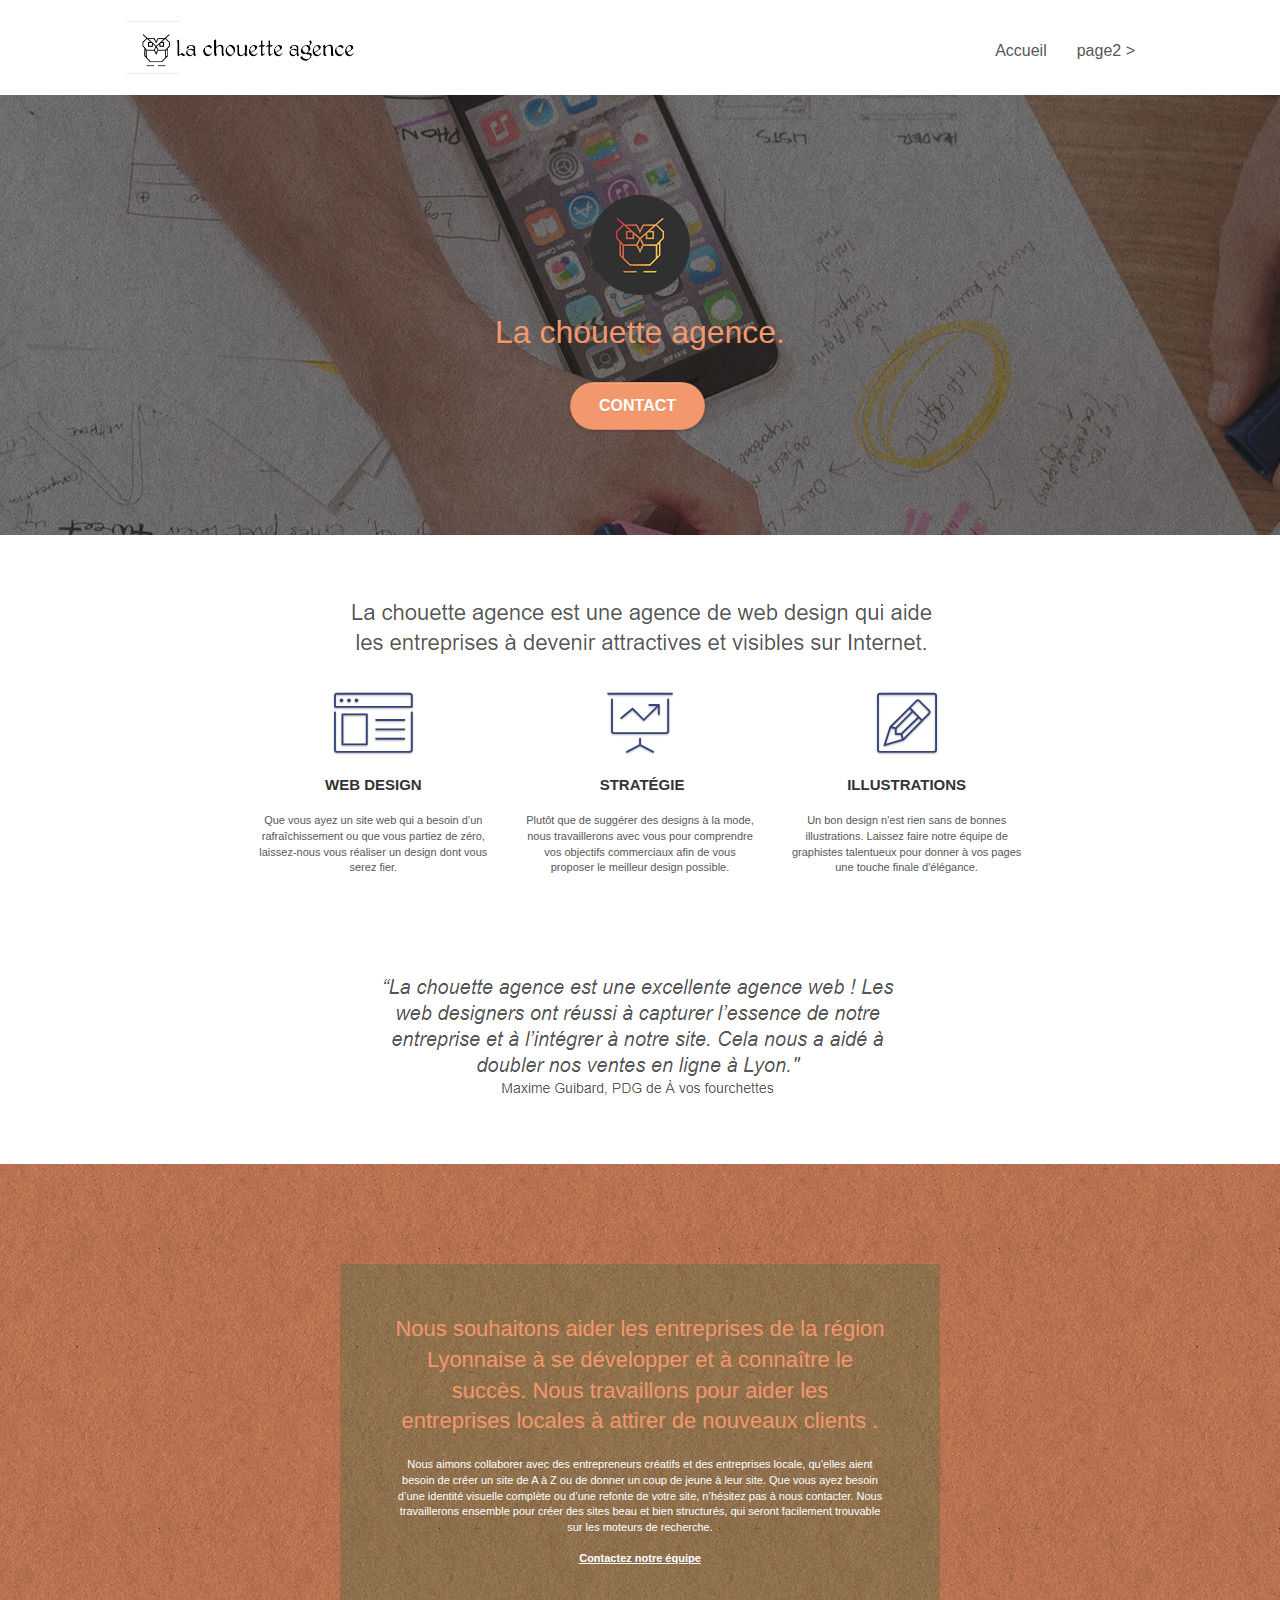
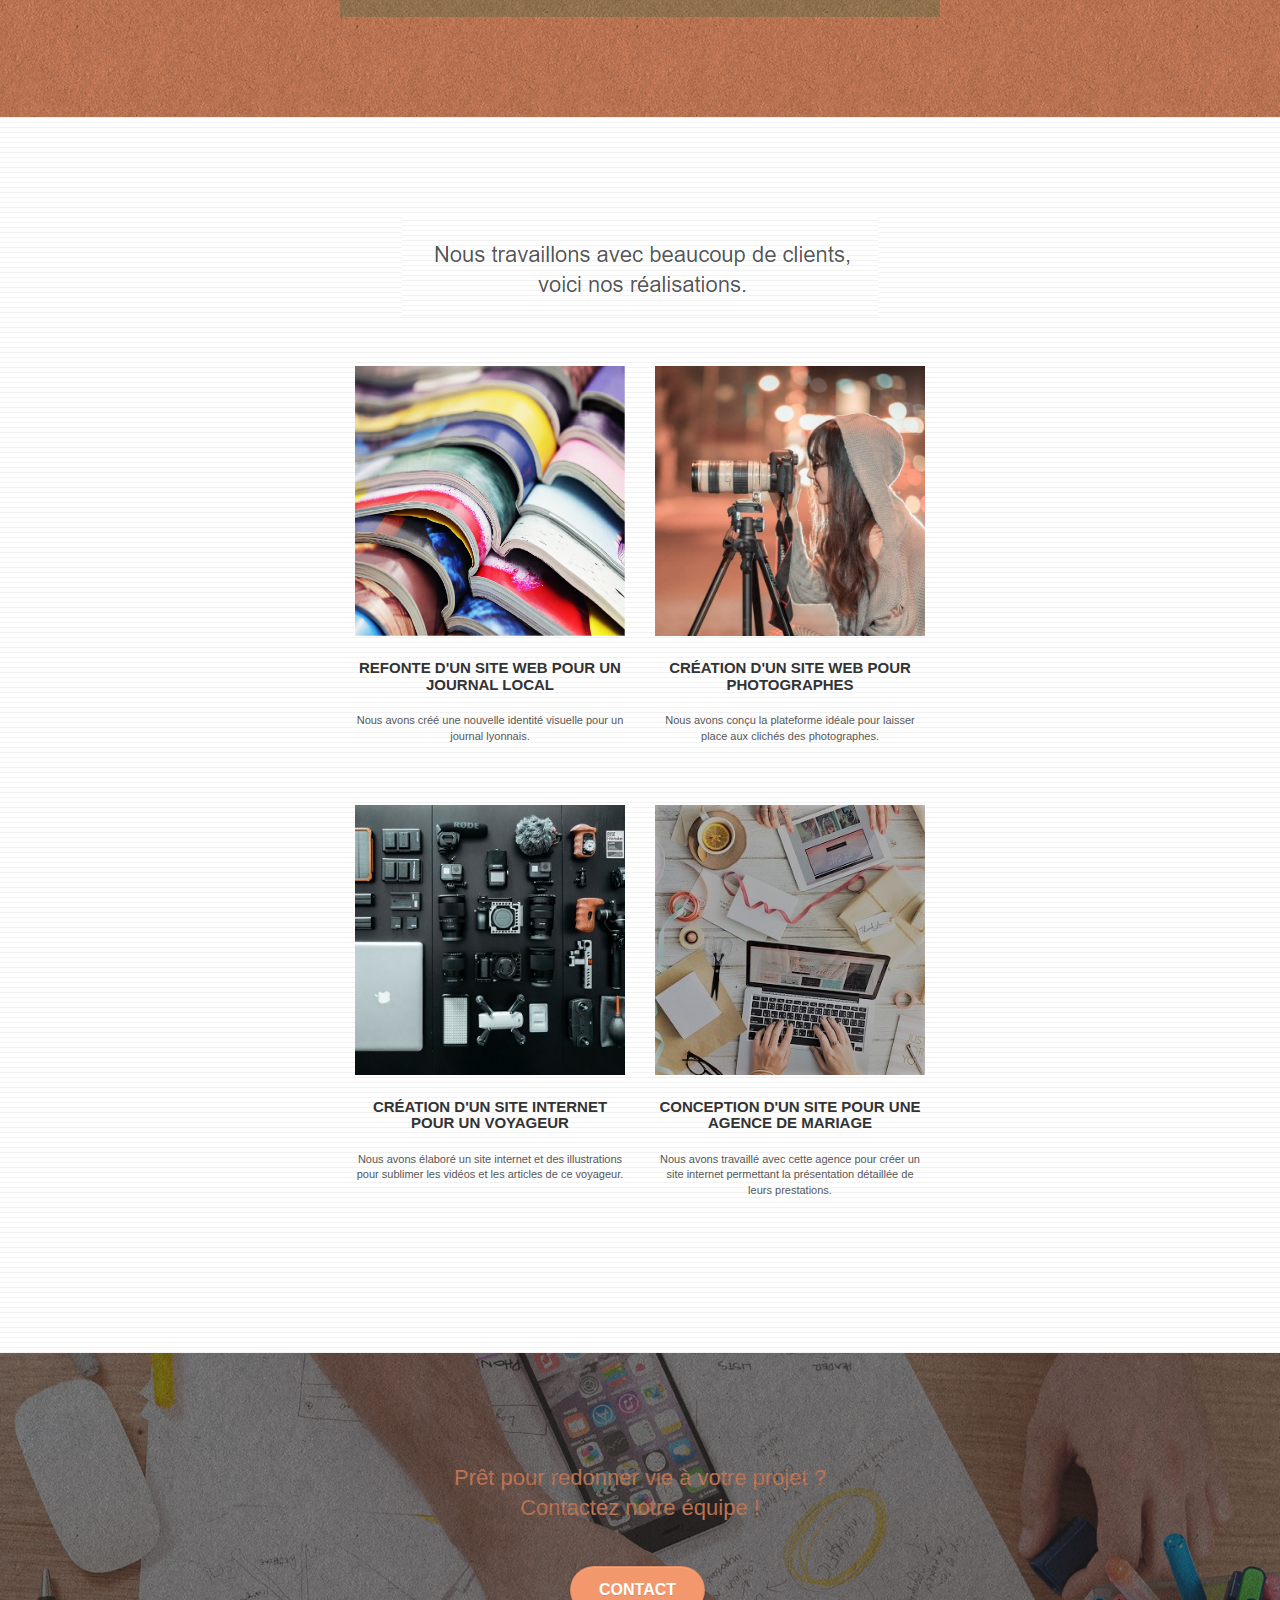
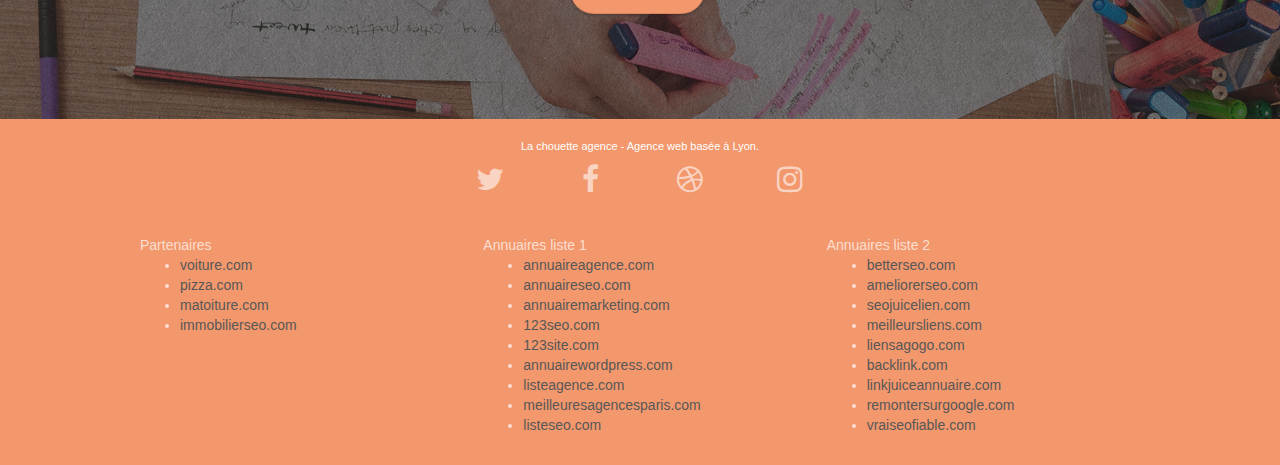
==== index.html @ 7d3c142c "Introduction des fichiers" ====
<!doctype html>
<html lang="Default">
<head>
    <meta charset="utf-8">
    <meta name="keywords" content="seo, google, site web, site internet, agence design paris, agence design, agence design,agence design,agence design,agence design,agence design,agence design,agence design,agence design">
    <meta name="description" content="">
    <meta name="viewport" content="width=device-width, initial-scale=1.0, viewport-fit=cover">
    <link rel="shortcut icon" type="image/png" href="favicon.jpg">
    
	<link rel="stylesheet" type="text/css" href="./css/bootstrap.css">
	<link rel="stylesheet" type="text/css" href="style.css">
	<link rel="stylesheet" type="text/css" href="./css/font-awesome.css">
	<link rel="stylesheet" type="text/css" href="./css/et-line.css">
	
    
	<script src="./js/jquery-2.1.0.js"></script>
	<script src="./js/bootstrap.js"></script>
	<script src="./js/blocs.js"></script>
	<script src="./js/jquery.touchSwipe.js" defer></script>
	<script src="./js/gmaps.js"></script>

    <title>.</title>

    
<!-- Analytics -->
 
<!-- Analytics END -->
    
</head>
<body>
<!-- Principal conteneur -->
<div class="page-container">
    
<!-- bloc-0 -->
<div class="bloc bgc-white l-bloc " id="bloc-0">
	<div class="container bloc-sm">

		<nav class="navbar row">
			<div class="navbar-header">
				<div class="keywords" style="color:#cccccc;font-size:1px;">Agence web à paris, stratégie web, web design, illustrations, design de site web, site web, web, internet, site internet, site</div>
				<a class="navbar-brand" href="index.html"><img src="img/la-chouette-agence.png" alt="paris web design logo agence web meilleure agence" height="40" /></a>
				<div class="keywords" style="color:#cccccc;font-size:1px;">Agence web à paris, stratégie web, web design, illustrations, design de site web, site web, web, internet, site internet, site</div>
				<button id="nav-toggle" type="button" class="ui-navbar-toggle navbar-toggle" data-toggle="collapse" data-target=".navbar-1">
					<span class="sr-only">Toggle navigation</span><span class="icon-bar"></span><span class="icon-bar"></span><span class="icon-bar"></span>
				</button>
			</div>
			<div class="collapse navbar-collapse navbar-1 special-dropdown-nav">
				<ul class="site-navigation nav navbar-nav">
					<li>
						<a href="index.html">Accueil</a>
					</li>
					<li>
					</li>
					<li>
						<a href="page2.html">page2 &gt;</a>
					</li>
				</ul>
			</div>
		</nav>
	</div>
</div>
<!-- bloc-0 END -->

<!-- bloc-1-presentation -->
<div class="bloc bgc-dark-slate-blue bg-banniere d-bloc bg-t-edge bloc-bg-texture texture-paper b-parallax" id="bloc-1-hero">
	<div class="container bloc-lg">
		<div class="row tight-width-whitespace">
			<div class="col-sm-12">
				<img src="img/logo.png" class="center-block image-resize-mode" width="100" alt="La chouette agence, agence web paris, création logo paris" />
				<h1 class="text-center hero-bloc-text tc-white ">
					La chouette agence.
				</h1>
				<div class="text-center">
					<a href="page2.html" class="btn btn-lg btn-clean btn-rd cta-hero btn-atomic-tangerine" id="cta-hero">Contact</a>
				</div>
			</div>
		</div>
	</div>
</div>
<!-- bloc-1-presentation END -->

<!-- bloc-2-services -->
<div class="bloc bgc-white l-bloc" id="bloc-2-services">
	<div class="container bloc-md">
		<div class="row">
			<div class="col-sm-12 text-center">
				<img alt="agence web, agence web paris, web design paris, stratégie web" src="img/title.png" />
			</div>
		</div>
		<div class="row voffset-lg med-width-whitespace">
			<div class="col-sm-4">
				<div class="text-center">
					<span class="et-icon-browser sm-shadow icon-dark-slate-blue icons icon-lg"></span>
				</div>
				<h3 class="mg-md text-center">
					Web design
				</h3>
				<p class="text-center ">
					Que vous ayez un site web qui a besoin d&rsquo;un rafraîchissement ou que vous partiez de zéro, laissez-nous vous réaliser un design dont vous serez fier.
				</p>
			</div>
			<div class="col-sm-4">
				<div class="text-center">
					<span class="et-icon-presentation sm-shadow icon-dark-slate-blue icons icon-lg"></span>
				</div>
				<h3 class="mg-md text-center">
					&nbsp;Stratégie
				</h3>
				<p class="text-center ">
					Plutôt que de suggérer des designs à la mode, nous travaillerons avec vous pour comprendre vos objectifs commerciaux afin de vous proposer le meilleur design possible.<br>
				</p>
			</div>
			<div class="col-sm-4">
				<div class="text-center">
					<span class="et-icon-edit sm-shadow icon-dark-slate-blue icons icon-lg"></span>
				</div>
				<h3 class="mg-md text-center">
					Illustrations
				</h3>
				<p class="text-center ">
					Un bon design n'est rien sans de bonnes illustrations. Laissez faire notre équipe de graphistes talentueux pour donner à vos pages une touche finale d'élégance.
				</p>
			</div>
		</div>
		<div class="row voffset-lg voffset">
			<div class="col-xs-12 col-md-8 col-md-offset-2 text-center">
				<img alt="agence web, agence web paris, web design paris, stratégie web" src="img/citation.png" />

			</div>
		</div>
	</div>
</div>
<!-- bloc-2-services END -->

<!-- bloc-3-what-i-do -->
<div class="bloc tc-white bgc-atomic-tangerine bg-presentation d-bloc bloc-bg-texture texture-paper b-parallax" id="bloc-3-what-i-do">
	<div class="container bloc-lg">
		<div class="row tight-width-whitespace black-background">
			<div class="col-sm-12">
				<h2 class="mg-md text-center tc-white">
					Nous souhaitons aider les entreprises de la région Lyonnaise à se développer et à connaître le succès. Nous travaillons pour aider les entreprises locales à attirer de nouveaux clients .<br>
				</h2>
				<p class="text-center white">
					Nous aimons collaborer avec des entrepreneurs créatifs et des entreprises locale, qu’elles aient besoin de créer un site de A à Z ou de donner un coup de jeune à leur site. Que vous ayez besoin d’une identité visuelle complète ou d’une refonte de votre site, n’hésitez pas à nous contacter. Nous travaillerons ensemble pour créer des sites beau et bien structurés, qui seront facilement trouvable sur les moteurs de recherche. <br><br><a class="ltc-white bold-link" href="page2.html">Contactez notre équipe</a><br>
				</p>
			</div>
		</div>
	</div>
</div>
<!-- bloc-3-what-i-do END -->

<!-- bloc-4-portfolio -->
<div class="bloc bgc-white bg-lines-h2-bg bg-repeat l-bloc" id="bloc-4-portfolio">
	<div class="container bloc-lg">
		<div class="row">
			<div class="col-sm-12 text-center">
				<img alt="agence web, agence web paris, web design paris, stratégie web" src="img/title2.png" />
			</div>
		</div>
		<div class="row tight-width-whitespace portfolio-row">
			<div class="col-sm-6">
				<a href="#" data-lightbox="img/1.jpg" data-gallery-id="gallery-1" data-caption="Refonte d'un site web pour un journal local" data-frame="snapshot-lb"><img src="img/1.jpg" alt="paris web design logo agence web meilleure agence et refonte site web journal" class="img-responsive portfolio-thumb" /></a>
				<h3 class="mg-md text-center">
					Refonte d'un site web pour un journal local
				</h3>
				<p class="text-center">
					Nous avons créé une nouvelle identité visuelle pour un journal lyonnais.
				</p>
			</div>
			<div class="col-sm-6">
				<a href="#" data-lightbox="img/2.jpg" data-gallery-id="gallery-1" data-caption="Création d'un site web pour photographes" data-frame="snapshot-lb"><img src="img/2.jpg" class="img-responsive portfolio-thumb" alt="paris web design logo agence web meilleure agence, Création d'un site web pour photographes" /></a>
				<h3 class="mg-md text-center">
					Création d'un site web pour photographes
				</h3>
				<p class="text-center">
					Nous avons conçu la plateforme idéale pour laisser place aux clichés des photographes.
				</p>
			</div>
		</div>
		<div class="row tight-width-whitespace portfolio-row">
			<div class="col-sm-6">
				<a href="#" data-lightbox="img/3.bmp" data-gallery-id="gallery-1" data-caption="Création d'un site internet pour un voyageur" data-frame="snapshot-lb"><img src="img/3.bmp" class="img-responsive portfolio-thumb" alt="paris web design logo agence web meilleure agence, Création d'un site web pour voyageur"/></a>
				<h3 class="mg-md text-center">
					Création d'un site internet pour un voyageur
				</h3>
				<p class="text-center">
					Nous avons élaboré un site internet et des illustrations pour sublimer les vidéos et les articles de ce voyageur.
				</p>
			</div>
			<div class="col-sm-6">
				<a href="#" data-lightbox="img/4.bmp" data-gallery-id="gallery-1" data-caption="Conception d'un site pour une agence de mariage" data-frame="snapshot-lb"><img src="img/4.bmp" class="img-responsive portfolio-thumb" alt="paris web design logo agence web meilleure agence, Création d'un site web pour agence de mariage" /></a>
				<h3 class="mg-md text-center">
					Conception d'un site pour une agence de mariage
				</h3>
				<p class="text-center">
					Nous avons travaillé avec cette agence pour créer un site internet permettant la présentation détaillée de leurs prestations.
				</p>
			</div>
		</div>
	</div>
</div>
<!-- bloc-4-portfolio END -->

<!-- bloc-5-cta -->
<div class="bloc bgc-dark-slate-blue bg-banniere d-bloc bloc-bg-texture texture-paper" id="bloc-5-cta">
	<div class="container bloc-lg">
		<div class="row">
			<h2 class="mg-md text-center tc-white">
				Prêt pour redonner vie à votre projet ?<br>Contactez notre équipe !
			</h2>
			<div class="col-sm-12 text-center">
				<a href="page2.html" class="btn btn-atomic-tangerine btn-clean btn-rd btn-lg cta-hero">Contact</a>
			</div>
		</div>
	</div>
</div>
<!-- bloc-5-cta END -->

<!-- Footer - bloc-8 -->
<div class="bloc bgc-atomic-tangerine d-bloc" id="bloc-8">
	<div class="container bloc-sm">
		<div class="row">
			<div class="col-sm-12">
				<p class="text-center white">
					La chouette agence - Agence web basée à Lyon.<br>
				</p>
				<div class="row row-no-gutters social">
					<div class="col-sm-3">
						<div class="text-center">
							<a class="social" href="index.html"><span class="fa fa-twitter icon-md"></span></a>
						</div>
					</div>
					<div class="col-sm-3">
						<div class="text-center">
							<a class="social" href="index.html"><span class="fa fa-facebook icon-md"></span></a>
						</div>
					</div>
					<div class="col-sm-3">
						<div class="text-center">
							<a class="social" href="index.html"><span class="fa fa-dribbble icon-md"></span></a>
						</div>
					</div>
					<div class="col-sm-3">
						<div class="text-center">
							<a class="social" href="index.html"><span class="fa fa-instagram icon-md"></span></a>
						</div>
					</div>
					<div class="keywords" style="color:#F3976C;">Agence web à paris, stratégie web, web design, illustrations, design de site web, site web, web, internet, site internet, site</div>
				</div>
				<div class="row">
					<div class="col-sm-4">
						Partenaires
							<ul>
								<li><a href="voiture.com">voiture.com</a></li>
								<li><a href="pizza.com">pizza.com</a></li>
								<li><a href="matoiture.com">matoiture.com</a></li>
								<li><a href="immobilierseo.com">immobilierseo.com</a></li>
							</ul>		
					</div>
					<div class="col-sm-4">
						Annuaires liste 1
						<ul>
							<li><a href="annuaireagence.com">annuaireagence.com</a></li>
							<li><a href="annuaireseo.com">annuaireseo.com</a></li>
							<li><a href="annuairemarketing.com">annuairemarketing.com</a></li>
							<li><a href="123seoture.com">123seo.com</a></li>
							<li><a href="123site.com">123site.com</a></li>
							<li><a href="annuairewordpress.com">annuairewordpress.com</a></li>
							<li><a href="listeagence.com">listeagence.com</a></li>
							<li><a href="meilleuresagencesparis.com">meilleuresagencesparis.com</a></li>
							<li><a href="listeseo.com">listeseo.com</a></li>
						</ul>
					</div>
					<div class="col-sm-4">
						Annuaires liste 2
						<ul>
							<li><a href="betterseo.com">betterseo.com</a></li>
							<li><a href="ameliorerseo.com">ameliorerseo.com</a></li>
							<li><a href="seojuicelien.com">seojuicelien.com</a></li>
							<li><a href="meilleursliens.com">meilleursliens.com</a></li>
							<li><a href="liensagogo.com">liensagogo.com</a></li>
							<li><a href="backlink.com">backlink.com</a></li>
							<li><a href="linkjuiceannuaire.com">linkjuiceannuaire.com</a></li>
							<li><a href="remontersurgoogle.com">remontersurgoogle.com</a></li>
							<li><a href="vraiseofiable.com">vraiseofiable.com</a></li>
						</ul>
					</div>
				</div>
			</div>
		</div>
	</div>
</div>
<!-- Footer - bloc-8 END -->

</div>
<!-- Principal conteneur END -->
    

</body>
</html>
---- style.css ----
body {
    margin: 0;
    padding: 0;
    background: #FFF;
    overflow-x: hidden;
    -webkit-font-smoothing: antialiased;
    -moz-osx-font-smoothing: grayscale;
}

a,
button {
    transition: all .3s ease-in-out;
    outline: none!important;
}

a:hover {
    text-decoration: none;
    cursor: pointer;
}

#page-loading-blocs-notifaction {
    position: fixed;
    top: 0;
    bottom: 0;
    width: 100%;
    z-index: 100000;
    background: #FFFFFF url("img/pageload-spinner.gif") no-repeat center center;
}

.bloc {
    width: 100%;
    clear: both;
    background: 50% 50% no-repeat;
    padding: 0 50px;
    -webkit-background-size: cover;
    -moz-background-size: cover;
    -o-background-size: cover;
    background-size: cover;
    position: relative;
}

.bloc .container {
    padding-left: 0;
    padding-right: 0;
}

.bloc-lg {
    padding: 100px 50px;
}

.bloc-md {
    padding: 50px;
}

.bloc-sm {
    padding: 20px 50px;
}

.bg-center,
.bg-l-edge,
.bg-r-edge,
.bg-t-edge,
.bg-b-edge,
.bg-tl-edge,
.bg-bl-edge,
.bg-tr-edge,
.bg-br-edge,
.bg-repeat {
    -webkit-background-size: auto!important;
    -moz-background-size: auto!important;
    -o-background-size: auto!important;
    background-size: auto!important;
}

.bg-repeat {
    background: repeat;
}

.bg-t-edge {
    background: top no-repeat;
}

.bloc-bg-texture::before {
    content: "";
    background-size: 2px 2px;
    position: absolute;
    top: 0;
    bottom: 0;
    left: 0;
    right: 0;
}

.texture-paper::before {
    background: url("img/texture-paper.png");
    background-size: 280px 280px;
}

.b-parallax {
    background-attachment: fixed;
}

.d-bloc {
    color: rgba(255, 255, 255, .7);
}

.d-bloc button:hover {
    color: rgba(255, 255, 255, .9);
}

.d-bloc .icon-round,
.d-bloc .icon-square,
.d-bloc .icon-rounded,
.d-bloc .icon-semi-rounded-a,
.d-bloc .icon-semi-rounded-b {
    border-color: rgba(255, 255, 255, .9);
}

.d-bloc .divider-h span {
    border-color: rgba(255, 255, 255, .2);
}

.d-bloc .a-btn,
.d-bloc .navbar a,
.d-bloc .navbar-brand,
.d-bloc a .icon-sm,
.d-bloc a .icon-md,
.d-bloc a .icon-lg,
.d-bloc a .icon-xl,
.d-bloc h1 a,
.d-bloc h2 a,
.d-bloc h3 a,
.d-bloc h4 a,
.d-bloc h5 a,
.d-bloc h6 a,
.d-bloc p a {
    color: rgba(255, 255, 255, .6);
}

.d-bloc .a-btn:hover,
.d-bloc .navbar a:hover,
.d-bloc .navbar-brand:hover,
.d-bloc a:hover .icon-sm,
.d-bloc a:hover .icon-md,
.d-bloc a:hover .icon-lg,
.d-bloc a:hover .icon-xl,
.d-bloc h1 a:hover,
.d-bloc h2 a:hover,
.d-bloc h3 a:hover,
.d-bloc h4 a:hover,
.d-bloc h5 a:hover,
.d-bloc h6 a:hover,
.d-bloc p a:hover {
    color: rgba(255, 255, 255, 1);
}

.d-bloc .navbar-toggle .icon-bar {
    background: rgba(255, 255, 255, 1);
}

.d-bloc .btn-wire,
.d-bloc .btn-wire:hover {
    color: rgba(255, 255, 255, 1);
    border-color: rgba(255, 255, 255, 1);
}

.d-bloc .panel {
    color: rgba(0, 0, 0, .5);
}

.d-bloc .panel button:hover {
    color: rgba(0, 0, 0, .7);
}

.d-bloc .panel icon {
    border-color: rgba(0, 0, 0, .7);
}

.d-bloc .panel .divider-h span {
    border-color: rgba(0, 0, 0, .1);
}

.d-bloc .panel .a-btn {
    color: rgba(0, 0, 0, .6);
}

.d-bloc .panel .a-btn:hover {
    color: rgba(0, 0, 0, 1);
}

.d-bloc .panel .btn-wire,
.d-bloc .panel .btn-wire:hover {
    color: rgba(0, 0, 0, .7);
    border-color: rgba(0, 0, 0, .3);
}

.d-bloc .panel,
.l-bloc {
    color: rgba(0, 0, 0, .5);
}

.d-bloc .panel button:hover,
.l-bloc button:hover {
    color: rgba(0, 0, 0, .7);
}

.l-bloc .icon-round,
.l-bloc .icon-square,
.l-bloc .icon-rounded,
.l-bloc .icon-semi-rounded-a,
.l-bloc .icon-semi-rounded-b {
    border-color: rgba(0, 0, 0, .7);
}

.d-bloc .panel .divider-h span,
.l-bloc .divider-h span {
    border-color: rgba(0, 0, 0, .1);
}

.d-bloc .panel .a-btn,
.l-bloc .a-btn,
.l-bloc .navbar a,
.l-bloc .navbar-brand,
.l-bloc a .icon-sm,
.l-bloc a .icon-md,
.l-bloc a .icon-lg,
.l-bloc a .icon-xl,
.l-bloc h1 a,
.l-bloc h2 a,
.l-bloc h3 a,
.l-bloc h4 a,
.l-bloc h5 a,
.l-bloc h6 a,
.l-bloc p a {
    color: rgba(0, 0, 0, .6);
}

.d-bloc .panel .a-btn:hover,
.l-bloc .a-btn:hover,
.l-bloc .navbar a:hover,
.l-bloc .navbar-brand:hover,
.l-bloc a:hover .icon-sm,
.l-bloc a:hover .icon-md,
.l-bloc a:hover .icon-lg,
.l-bloc a:hover .icon-xl,
.l-bloc h1 a:hover,
.l-bloc h2 a:hover,
.l-bloc h3 a:hover,
.l-bloc h4 a:hover,
.l-bloc h5 a:hover,
.l-bloc h6 a:hover,
.l-bloc p a:hover {
    color: rgba(0, 0, 0, 1);
}

.l-bloc .navbar-toggle .icon-bar {
    color: rgba(0, 0, 0, .6);
}

.d-bloc .panel .btn-wire,
.d-bloc .panel .btn-wire:hover,
.l-bloc .btn-wire,
.l-bloc .btn-wire:hover {
    color: rgba(0, 0, 0, .7);
    border-color: rgba(0, 0, 0, .3);
}

.voffset {
    margin-top: 30px;
}

.voffset-lg {
    margin-top: 80px;
}

.row-no-gutters {
    margin-right: 0;
    margin-left: 0;
}

.row.row-no-gutters > [class^="col-"],
.row.row-no-gutters > [class*=" col-"] {
    padding-right: 0;
    padding-left: 0;
}

#bloc-1-hero h1 {
    font-size: 32px;
}

.navbar {
    margin-bottom: 0;
    z-index: 1;
}

.navbar-brand {
    height: auto;
    padding: 3px 15px;
    font-size: 25px;
    font-weight: normal;
    font-weight: 600;
    line-height: 44px;
}

.navbar-brand img {
    max-height: 200px;
    margin: 0 5px 0 0;
    display: inline;
}

.navbar-brand img[src$=svg] {
    min-width: 100px;
}

.nav-center .navbar-brand img {
    margin: 0;
}

.navbar .nav {
    padding-top: 2px;
    margin-right: -16px;
    float: right;
    z-index: 1;
}

.nav > li {
    float: left;
    margin-top: 4px;
    font-size: 16px;
}

.navbar-nav .open .dropdown-menu > li > a {
    text-align: inherit;
}

.nav > li a:hover,
.nav > li a:focus {
    background: transparent;
}

.navbar-toggle {
    margin: 10px 10px 0 0;
    border: 0px;
}

.navbar-toggle:hover {
    background: transparent!important;
}

.navbar-toggle .icon-bar {
    background-color: rgba(0, 0, 0, .5);
    width: 26px;
}

.nav-invert .navbar .nav {
    float: left;
}

.nav-invert .navbar-header,
.nav-invert .navbar-brand {
    float: right;
    position: relative;
    z-index: 2;
}

@media (min-width: 768px) {
    .site-navigation {
        position: absolute;
        top: 50%;
        right: 20px;
        transform: translate(0, -50%);
        -webkit-transform: translateY(-50%);
    }
    .nav > li .dropdown-menu a,
    .nav > li .dropdown-menu a:hover {
        color: #484848;
    }
    .nav-invert .site-navigation {
        left: 0;
        right: 0;
    }
    .nav-center {
        text-align: center;
    }
    .nav-center .navbar-header {
        width: 100%;
    }
    .nav-center .navbar-header,
    .nav-center .navbar-brand,
    .nav-center .nav > li {
        float: none;
        display: inline-block;
    }
    .nav-center .site-navigation {
        position: relative;
        width: 100%;
        right: 0;
        margin-right: 0px;
        margin-top: 20px;
    }
    .nav-center.mini-nav .navbar-toggle {
        float: none;
        margin: 10px auto 0;
    }
}

.nav > li > .dropdown a {
    background: none!important;
    display: block;
    padding: 14px 15px;
}

nav .caret {
    margin: 0 5px;
}

.dropdown-menu .dropdown-menu {
    top: -8px;
    left: 100%;
}

.dropdown-menu .dropmenu-flow-right {
    top: 100%;
    left: 0;
    margin-left: -1px;
    border-top-left-radius: 0;
    border-top-right-radius: 0;
}

.dropdown-menu .dropdown span {
    border: 4px solid black;
    border-top-color: transparent;
    border-right-color: transparent;
    border-bottom-color: transparent;
    margin: 6px -5px 0 0!important;
    float: right;
}

.mg-md {
    margin-top: 10px;
    margin-bottom: 20px;
}

.mg-lg {
    margin-top: 10px;
    margin-bottom: 40px;
}

.btn {
    margin: 0 5px 5px 0;
}

.btn.pull-right {
    margin: 0 0 5px 5px;
}

.btn-d,
.btn-d:hover,
.btn-d:focus {
    color: #FFF;
    background: rgba(0, 0, 0, .3);
}

button {
    outline: none!important;
}

.btn-rd {
    border-radius: 40px;
}

.btn-clean {
    border: 1px solid rgba(0, 0, 0, .08);
    border-bottom-color: rgba(0, 0, 0, .1);
    text-shadow: 0 1px 0 rgba(0, 0, 1, .1);
    box-shadow: 0 1px 3px rgba(0, 0, 1, .25), inset 0 1px 0 0 rgba(255, 255, 255, .15);
}

.icon-md {
    font-size: 30px!important;
}

.icon-lg {
    font-size: 60px!important;
}

.sm-shadow {
    text-shadow: 0 1px 2px rgba(0, 0, 0, .3);
}

.panel-sq,
.panel-sq .panel-heading,
.panel-sq .panel-footer {
    border-radius: 0;
}

.panel-rd {
    border-radius: 30px;
}

.panel-rd .panel-heading {
    border-radius: 29px 29px 0 0;
}

.panel-rd .panel-footer {
    border-radius: 0 0 29px 29px;
}

.form-control {
    border-color: rgba(0, 0, 0, .1);
    box-shadow: none;
}

.scrollToTop {
    width: 40px;
    height: 40px;
    position: fixed;
    bottom: 20px;
    right: 20px;
    opacity: 0;
    z-index: 500;
    transition: all .3s ease-in-out;
}

.scrollToTop span {
    margin-top: 6px;
}

.showScrollTop {
    font-size: 14px;
    opacity: 1;
}

a[data-lightbox] {
    position: relative;
    display: block;
    text-align: center;
}

a[data-lightbox]:hover::before {
    content: "+";
    font-family: "HelveticaNeue-Light", "Helvetica Neue Light", "Helvetica Neue", Helvetica, Arial;
    font-size: 32px;
    width: 50px;
    height: 50px;
    margin-left: -25px;
    border-radius: 50%;
    background: rgba(0, 0, 0, .6);
    color: #FFF;
    font-weight: 100;
    z-index: 1;
    position: absolute;
    top: 50%;
    transform: translateY(-50%);
    -webkit-transform: translateY(-50%);
}

a[data-lightbox]:hover img {
    opacity: 0.6;
    -webkit-animation-fill-mode: none;
    animation-fill-mode: none;
}

#lightbox-modal {
    display: flex;
    align-items: center;
}

#lightbox-modal .modal-dialog {
    width: 90%;
    max-width: 900px;
    margin: 0 auto 0;
}

#lightbox-modal .modal-dialog img {
    max-height: 90vh;
    margin: 0 auto;
}

.lightbox-caption {
    padding: 20px;
    color: #FFF;
    background: rgba(0, 0, 0, .5);
    position: absolute;
    left: 15px;
    right: 15px;
    bottom: 5px;
}

.close-lightbox {
    color: #FFF;
    font-size: 30px;
    position: absolute;
    top: 20px;
    right: 20px;
    z-index: 20;
    background: rgba(0, 0, 0, .5);
    border: none;
    line-height: 30px;
    padding: 0 9px 5px;
    opacity: 0.3;
}

.close-lightbox:hover,
.next-lightbox:hover,
.prev-lightbox:hover {
    opacity: 1.0;
    color: #FFF;
}

.next-lightbox,
.prev-lightbox {
    font-size: 20px;
    color: rgba(255, 255, 255, .9);
    background: rgba(0, 0, 0, .5);
    transition: all .2s ease-in-out;
    position: absolute;
    top: 45%;
    z-index: 1;
    opacity: 0.4;
}

.next-lightbox {
    padding: 6px 8px 1px 13px;
    right: 25px;
}

.prev-lightbox {
    padding: 6px 13px 1px 10px;
    left: 25px;
}

.snapshot-lb .modal-body {
    padding-bottom: 45px;
}

.snapshot-lb .lightbox-caption {
    padding: 0;
    color: rgba(0, 0, 0, .5);
    background: none;
}

h1,
h2,
h3,
h4,
h5,
h6,
p,
label,
.btn,
a {
    font-family: "helvetica";
    font-weight: 400;
    color: #575757!important;
}

.container {
    max-width: 1000px;
}

.hero-bloc-text {
    font-size: 38px;
}

.hero-bloc-text-sub {
    font-size: 36px;
}

.statement-bloc-text {
    line-height: 26px;
    font-style: italic;
    font-size: 20px;
    text-align: center;
    font-weight: lighter;
    max-width: 520px;
    margin: auto auto auto auto;
}

p {
    font-size: 11px;
}

.tight-width-whitespace {
    max-width: 600px;
    margin: auto auto auto auto;
}

.h1 {
    font-size: 20px;
    font-family: "Open Sans";
}

.cta-hero {
    margin-top: 22px;
    color: #FFFFFF!important;
    text-transform: uppercase;
    padding: 12px 28px 12px 28px;
    font-size: 16px;
    font-weight: 700;
}

.social {
    max-width: 400px;
    margin: auto auto auto auto;
}

h2 {
    font-size: 22px;
    line-height: 1.4em;
}

h3 {
    font-size: 15px;
    text-transform: uppercase;
    font-weight: 700;
    color: #333333!important;
}

.med-width-whitespace {
    max-width: 800px;
    margin: auto auto auto auto;
    box-shadow: 0px 0px 0px #000000;
}

h1 {
    color: #333333!important;
}

h4 {
    color: #333333!important;
}

.icons {
    margin-bottom: 14px;
    margin-top: 24px;
}

.white {
    color: #FFFFFF!important;
}

.portfolio-thumb {
    margin-bottom: 24px;
}

.portfolio-row {
    margin-bottom: 44px;
    margin-top: 50px;
}

.avatar {
    box-shadow: 0px 4px 9px rgba(0, 0, 0, 0.3);
}

.black-background {
    background-color: rgba(165, 147, 99, 0.7);
    padding: 40px 40px 40px 40px;
}

.bold-link {
    font-weight: 900;
    text-decoration: underline!important;
}

.bgc-white {
    background-color: #FFFFFF;
}

.bgc-dark-slate-blue {
    background-color: #364577;
}

.bgc-atomic-tangerine {
    background-color: #F3976C;
}

.tc-white {
    color: #F3976C!important;
}

.btn-atomic-tangerine {
    background: #F3976C;
    color: #FFFFFF!important;
}

.btn-atomic-tangerine:hover {
    background: #c27956!important;
    color: #FFFFFF!important;
}

.ltc-white {
    color: #FFFFFF!important;
}

.ltc-white:hover {
    color: #cccccc!important;
}

.ltc-atomic-tangerine {
    color: #F3976C!important;
}

.ltc-atomic-tangerine:hover {
    color: #c27956!important;
}

.icon-dark-slate-blue {
    color: #364577!important;
    border-color: #364577!important;
}

.bg-dots-bg {
    background-image: url("img/dots-bg.png");
}

.bg-lines-h2-bg {
    background-image: url("img/lines-h2-bg.png");
}

.bg-banniere {
    background-image: url("img/la-chouette-agence-banniere.jpg");
}

.bg-presentation {
    background-image: url("img/image-de-presentation.bmp");
}

@media (max-width: 1024px) {
    .bloc {
        padding-left: 20px;
        padding-right: 20px;
    }
    .bloc.full-width-bloc,
    .bloc-tile-2.full-width-bloc .container,
    .bloc-tile-3.full-width-bloc .container,
    .bloc-tile-4.full-width-bloc .container {
        padding-left: 0;
        padding-right: 0;
    }
}

@media (max-width: 992px) and (min-width: 768px) {
    .navbar .nav {
        max-width: 80%
    }
    .nav-center.navbar .nav {
        max-width: 100%
    }
}

@media only screen and (min-device-width: 768px) and (max-device-width: 1024px) and (orientation: landscape) {
    .b-parallax {
        background-attachment: scroll;
    }
}

@media only screen and (min-device-width: 1024px) and (max-device-width: 1366px) and (-webkit-min-device-pixel-ratio: 1.5) {
    .b-parallax {
        background-attachment: scroll;
    }
}

@media (max-width: 991px) {
    .container {
        width: 100%;
    }
    .b-parallax {
        background-attachment: scroll;
    }
    .page-container,
    #hero-bloc {
        overflow-x: hidden;
        position: relative;
    }
    .bloc {
        padding-left: constant(safe-area-inset-left);
        padding-right: constant(safe-area-inset-right);
    }
    .bloc-group,
    .bloc-group .bloc {
        display: block;
        width: 100%;
    }
    .bloc-fill-screen .fill-bloc-top-edge,
    .bloc-fill-screen .fill-bloc-bottom-edge {
        padding: 0 20px;
        padding-left: constant(safe-area-inset-left);
        padding-right: constant(safe-area-inset-right);
    }
}

@media (max-width: 767px) {
    .page-container {
        overflow-x: hidden;
        position: relative;
    }
    h1,
    h2,
    h3,
    h4,
    h5,
    h6,
    p,
    #disqus_thread {
        padding-left: 10px!important;
        padding-right: 10px!important;
    }
    .b-parallax {
        background-attachment: scroll;
    }
    .navbar .nav {
        padding-top: 0;
        border-top: 1px solid rgba(0, 0, 0, .2);
        float: none!important;
    }
    .navbar.row {
        margin-left: 0;
        margin-right: 0;
    }
    .site-navigation {
        position: inherit;
        transform: none;
        -webkit-transform: none;
        -ms-transform: none;
    }
    .nav > li {
        margin-top: 0;
        border-bottom: 1px solid rgba(0, 0, 0, .1);
        background: rgba(0, 0, 0, .05);
        text-align: left;
        padding-left: 15px;
        width: 100%;
    }
    .nav > li:hover {
        background: rgba(0, 0, 0, .08);
    }
    .dropdown .dropdown a .caret {
        float: none;
        margin: 5px 0 0 10px!important;
        border: 4px solid black;
        border-bottom-color: transparent;
        border-right-color: transparent;
        border-left-color: transparent;
    }
    #hero-bloc .navbar .nav {
        background: rgba(0, 0, 0, .8);
    }
    #hero-bloc .navbar .nav a {
        color: rgba(255, 255, 255, .6);
    }
    .hero {
        padding: 50px 0;
    }
    .hero-nav {
        left: -1px;
        right: -1px;
    }
    .navbar-collapse {
        padding: 0;
        overflow-x: hidden;
        -webkit-box-shadow: none;
        box-shadow: none;
    }
    .navbar-brand img {
        max-height: 40px;
        width: auto;
    }
    .nav-invert .navbar-header {
        float: none;
        width: 100%;
    }
    .nav-invert .navbar-toggle {
        float: left;
        margin-left: 10px;
    }
    .bloc {
        padding-left: 0;
        padding-right: 0;
    }
    .bloc-xxl,
    .bloc-xl,
    .bloc-lg {
        padding: 40px 0;
    }
    .bloc-sm,
    .bloc-md {
        padding-left: 0;
        padding-right: 0;
    }
    .bloc-tile-2 .container,
    .bloc-tile-3 .container,
    .bloc-tile-4 .container,
    .bloc-fill-screen .fill-bloc-top-edge,
    .bloc-fill-screen .fill-bloc-bottom-edge {
        padding-left: 0;
        padding-right: 0;
    }
    .a-block {
        padding: 0 10px;
    }
    .btn-dwn {
        display: none;
    }
    .voffset {
        margin-top: 5px;
    }
    .voffset-md {
        margin-top: 20px;
    }
    .voffset-lg {
        margin-top: 30px;
    }
    form {
        padding: 5px;
    }
    .close-lightbox {
        display: inline-block;
    }
    .blocsapp-device-iphone5 {
        background-size: 216px 425px;
        padding-top: 60px;
        width: 216px;
        height: 425px;
    }
    .blocsapp-device-iphone5 img {
        width: 180px;
        height: 320px;
    }
}

@media (max-width: 400px) {
    .bloc {
        padding-left: 0;
        padding-right: 0;
    }
}

@media (max-width: 767px) {
    .bloc-mob-center-text {
        text-align: center;
    }
}
---- css/et-line.css ----
@font-face {
    font-family: et-line;
    src: url(../fonts/et-line.eot);
    src: url(../fonts/et-line.eot?#iefix) format('embedded-opentype'), url(../fonts/et-line.woff) format('woff'), url(../fonts/et-line.ttf) format('truetype'), url(../fonts/et-line.svg#et-line) format('svg');
    font-weight: 400;
    font-style: normal
}

.et-icon-adjustments,
.et-icon-alarmclock,
.et-icon-anchor,
.et-icon-aperture,
.et-icon-attachment,
.et-icon-bargraph,
.et-icon-basket,
.et-icon-beaker,
.et-icon-bike,
.et-icon-book-open,
.et-icon-briefcase,
.et-icon-browser,
.et-icon-calendar,
.et-icon-camera,
.et-icon-caution,
.et-icon-chat,
.et-icon-circle-compass,
.et-icon-clipboard,
.et-icon-clock,
.et-icon-cloud,
.et-icon-compass,
.et-icon-desktop,
.et-icon-dial,
.et-icon-document,
.et-icon-documents,
.et-icon-download,
.et-icon-dribbble,
.et-icon-edit,
.et-icon-envelope,
.et-icon-expand,
.et-icon-facebook,
.et-icon-flag,
.et-icon-focus,
.et-icon-gears,
.et-icon-genius,
.et-icon-gift,
.et-icon-global,
.et-icon-globe,
.et-icon-googleplus,
.et-icon-grid,
.et-icon-happy,
.et-icon-hazardous,
.et-icon-heart,
.et-icon-hotairballoon,
.et-icon-hourglass,
.et-icon-key,
.et-icon-laptop,
.et-icon-layers,
.et-icon-lifesaver,
.et-icon-lightbulb,
.et-icon-linegraph,
.et-icon-linkedin,
.et-icon-lock,
.et-icon-magnifying-glass,
.et-icon-map,
.et-icon-map-pin,
.et-icon-megaphone,
.et-icon-mic,
.et-icon-mobile,
.et-icon-newspaper,
.et-icon-notebook,
.et-icon-paintbrush,
.et-icon-paperclip,
.et-icon-pencil,
.et-icon-phone,
.et-icon-picture,
.et-icon-pictures,
.et-icon-piechart,
.et-icon-presentation,
.et-icon-pricetags,
.et-icon-printer,
.et-icon-profile-female,
.et-icon-profile-male,
.et-icon-puzzle,
.et-icon-quote,
.et-icon-recycle,
.et-icon-refresh,
.et-icon-ribbon,
.et-icon-rss,
.et-icon-sad,
.et-icon-scissors,
.et-icon-scope,
.et-icon-search,
.et-icon-shield,
.et-icon-speedometer,
.et-icon-strategy,
.et-icon-streetsign,
.et-icon-tablet,
.et-icon-target,
.et-icon-telescope,
.et-icon-toolbox,
.et-icon-tools,
.et-icon-tools-2,
.et-icon-trophy,
.et-icon-tumblr,
.et-icon-twitter,
.et-icon-upload,
.et-icon-video,
.et-icon-wallet,
.et-icon-wine {
    font-family: et-line;
    speak: none;
    font-style: normal;
    font-weight: 400;
    font-variant: normal;
    text-transform: none;
    line-height: 1;
    -webkit-font-smoothing: antialiased;
    -moz-osx-font-smoothing: grayscale;
    display: inline-block
}

.et-icon-mobile:before {
    content: "\e000"
}

.et-icon-laptop:before {
    content: "\e001"
}

.et-icon-desktop:before {
    content: "\e002"
}

.et-icon-tablet:before {
    content: "\e003"
}

.et-icon-phone:before {
    content: "\e004"
}

.et-icon-document:before {
    content: "\e005"
}

.et-icon-documents:before {
    content: "\e006"
}

.et-icon-search:before {
    content: "\e007"
}

.et-icon-clipboard:before {
    content: "\e008"
}

.et-icon-newspaper:before {
    content: "\e009"
}

.et-icon-notebook:before {
    content: "\e00a"
}

.et-icon-book-open:before {
    content: "\e00b"
}

.et-icon-browser:before {
    content: "\e00c"
}

.et-icon-calendar:before {
    content: "\e00d"
}

.et-icon-presentation:before {
    content: "\e00e"
}

.et-icon-picture:before {
    content: "\e00f"
}

.et-icon-pictures:before {
    content: "\e010"
}

.et-icon-video:before {
    content: "\e011"
}

.et-icon-camera:before {
    content: "\e012"
}

.et-icon-printer:before {
    content: "\e013"
}

.et-icon-toolbox:before {
    content: "\e014"
}

.et-icon-briefcase:before {
    content: "\e015"
}

.et-icon-wallet:before {
    content: "\e016"
}

.et-icon-gift:before {
    content: "\e017"
}

.et-icon-bargraph:before {
    content: "\e018"
}

.et-icon-grid:before {
    content: "\e019"
}

.et-icon-expand:before {
    content: "\e01a"
}

.et-icon-focus:before {
    content: "\e01b"
}

.et-icon-edit:before {
    content: "\e01c"
}

.et-icon-adjustments:before {
    content: "\e01d"
}

.et-icon-ribbon:before {
    content: "\e01e"
}

.et-icon-hourglass:before {
    content: "\e01f"
}

.et-icon-lock:before {
    content: "\e020"
}

.et-icon-megaphone:before {
    content: "\e021"
}

.et-icon-shield:before {
    content: "\e022"
}

.et-icon-trophy:before {
    content: "\e023"
}

.et-icon-flag:before {
    content: "\e024"
}

.et-icon-map:before {
    content: "\e025"
}

.et-icon-puzzle:before {
    content: "\e026"
}

.et-icon-basket:before {
    content: "\e027"
}

.et-icon-envelope:before {
    content: "\e028"
}

.et-icon-streetsign:before {
    content: "\e029"
}

.et-icon-telescope:before {
    content: "\e02a"
}

.et-icon-gears:before {
    content: "\e02b"
}

.et-icon-key:before {
    content: "\e02c"
}

.et-icon-paperclip:before {
    content: "\e02d"
}

.et-icon-attachment:before {
    content: "\e02e"
}

.et-icon-pricetags:before {
    content: "\e02f"
}

.et-icon-lightbulb:before {
    content: "\e030"
}

.et-icon-layers:before {
    content: "\e031"
}

.et-icon-pencil:before {
    content: "\e032"
}

.et-icon-tools:before {
    content: "\e033"
}

.et-icon-tools-2:before {
    content: "\e034"
}

.et-icon-scissors:before {
    content: "\e035"
}

.et-icon-paintbrush:before {
    content: "\e036"
}

.et-icon-magnifying-glass:before {
    content: "\e037"
}

.et-icon-circle-compass:before {
    content: "\e038"
}

.et-icon-linegraph:before {
    content: "\e039"
}

.et-icon-mic:before {
    content: "\e03a"
}

.et-icon-strategy:before {
    content: "\e03b"
}

.et-icon-beaker:before {
    content: "\e03c"
}

.et-icon-caution:before {
    content: "\e03d"
}

.et-icon-recycle:before {
    content: "\e03e"
}

.et-icon-anchor:before {
    content: "\e03f"
}

.et-icon-profile-male:before {
    content: "\e040"
}

.et-icon-profile-female:before {
    content: "\e041"
}

.et-icon-bike:before {
    content: "\e042"
}

.et-icon-wine:before {
    content: "\e043"
}

.et-icon-hotairballoon:before {
    content: "\e044"
}

.et-icon-globe:before {
    content: "\e045"
}

.et-icon-genius:before {
    content: "\e046"
}

.et-icon-map-pin:before {
    content: "\e047"
}

.et-icon-dial:before {
    content: "\e048"
}

.et-icon-chat:before {
    content: "\e049"
}

.et-icon-heart:before {
    content: "\e04a"
}

.et-icon-cloud:before {
    content: "\e04b"
}

.et-icon-upload:before {
    content: "\e04c"
}

.et-icon-download:before {
    content: "\e04d"
}

.et-icon-target:before {
    content: "\e04e"
}

.et-icon-hazardous:before {
    content: "\e04f"
}

.et-icon-piechart:before {
    content: "\e050"
}

.et-icon-speedometer:before {
    content: "\e051"
}

.et-icon-global:before {
    content: "\e052"
}

.et-icon-compass:before {
    content: "\e053"
}

.et-icon-lifesaver:before {
    content: "\e054"
}

.et-icon-clock:before {
    content: "\e055"
}

.et-icon-aperture:before {
    content: "\e056"
}

.et-icon-quote:before {
    content: "\e057"
}

.et-icon-scope:before {
    content: "\e058"
}

.et-icon-alarmclock:before {
    content: "\e059"
}

.et-icon-refresh:before {
    content: "\e05a"
}

.et-icon-happy:before {
    content: "\e05b"
}

.et-icon-sad:before {
    content: "\e05c"
}

.et-icon-facebook:before {
    content: "\e05d"
}

.et-icon-twitter:before {
    content: "\e05e"
}

.et-icon-googleplus:before {
    content: "\e05f"
}

.et-icon-rss:before {
    content: "\e060"
}

.et-icon-tumblr:before {
    content: "\e061"
}

.et-icon-linkedin:before {
    content: "\e062"
}

.et-icon-dribbble:before {
    content: "\e063"
}
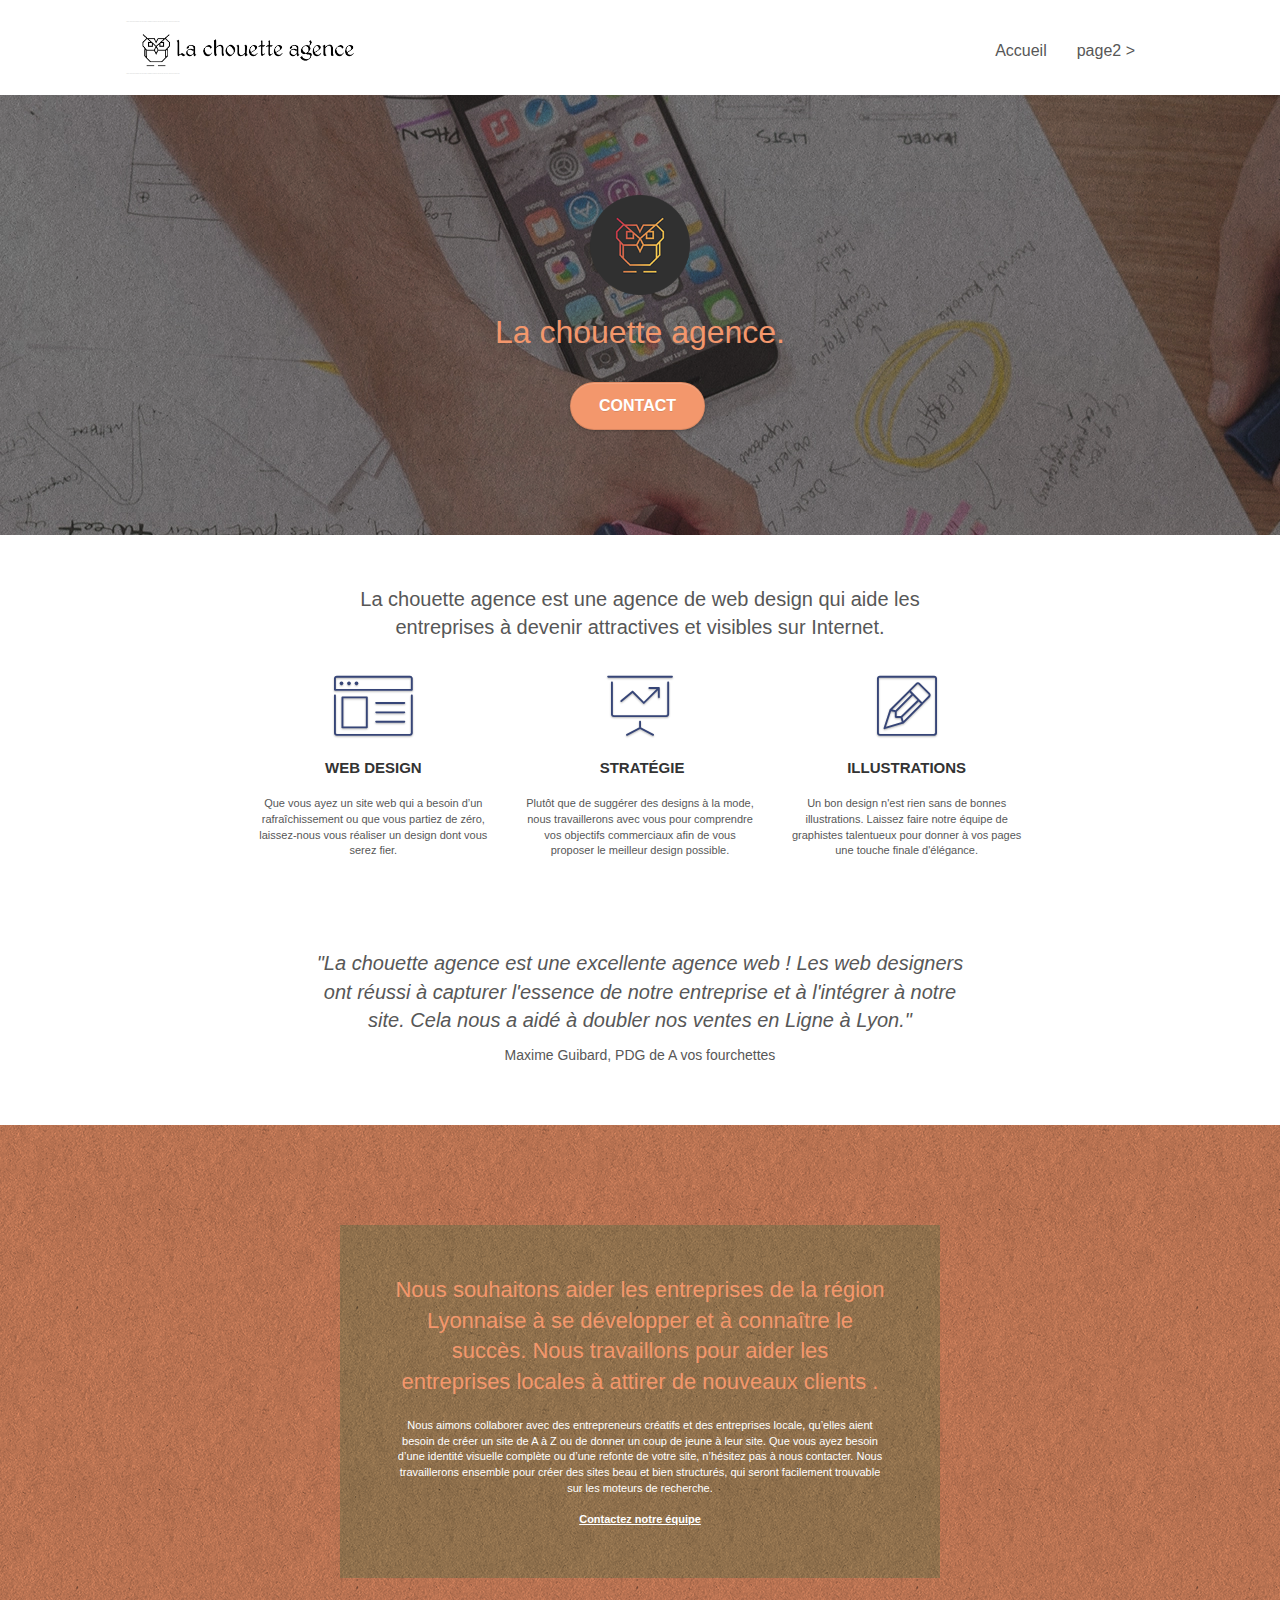
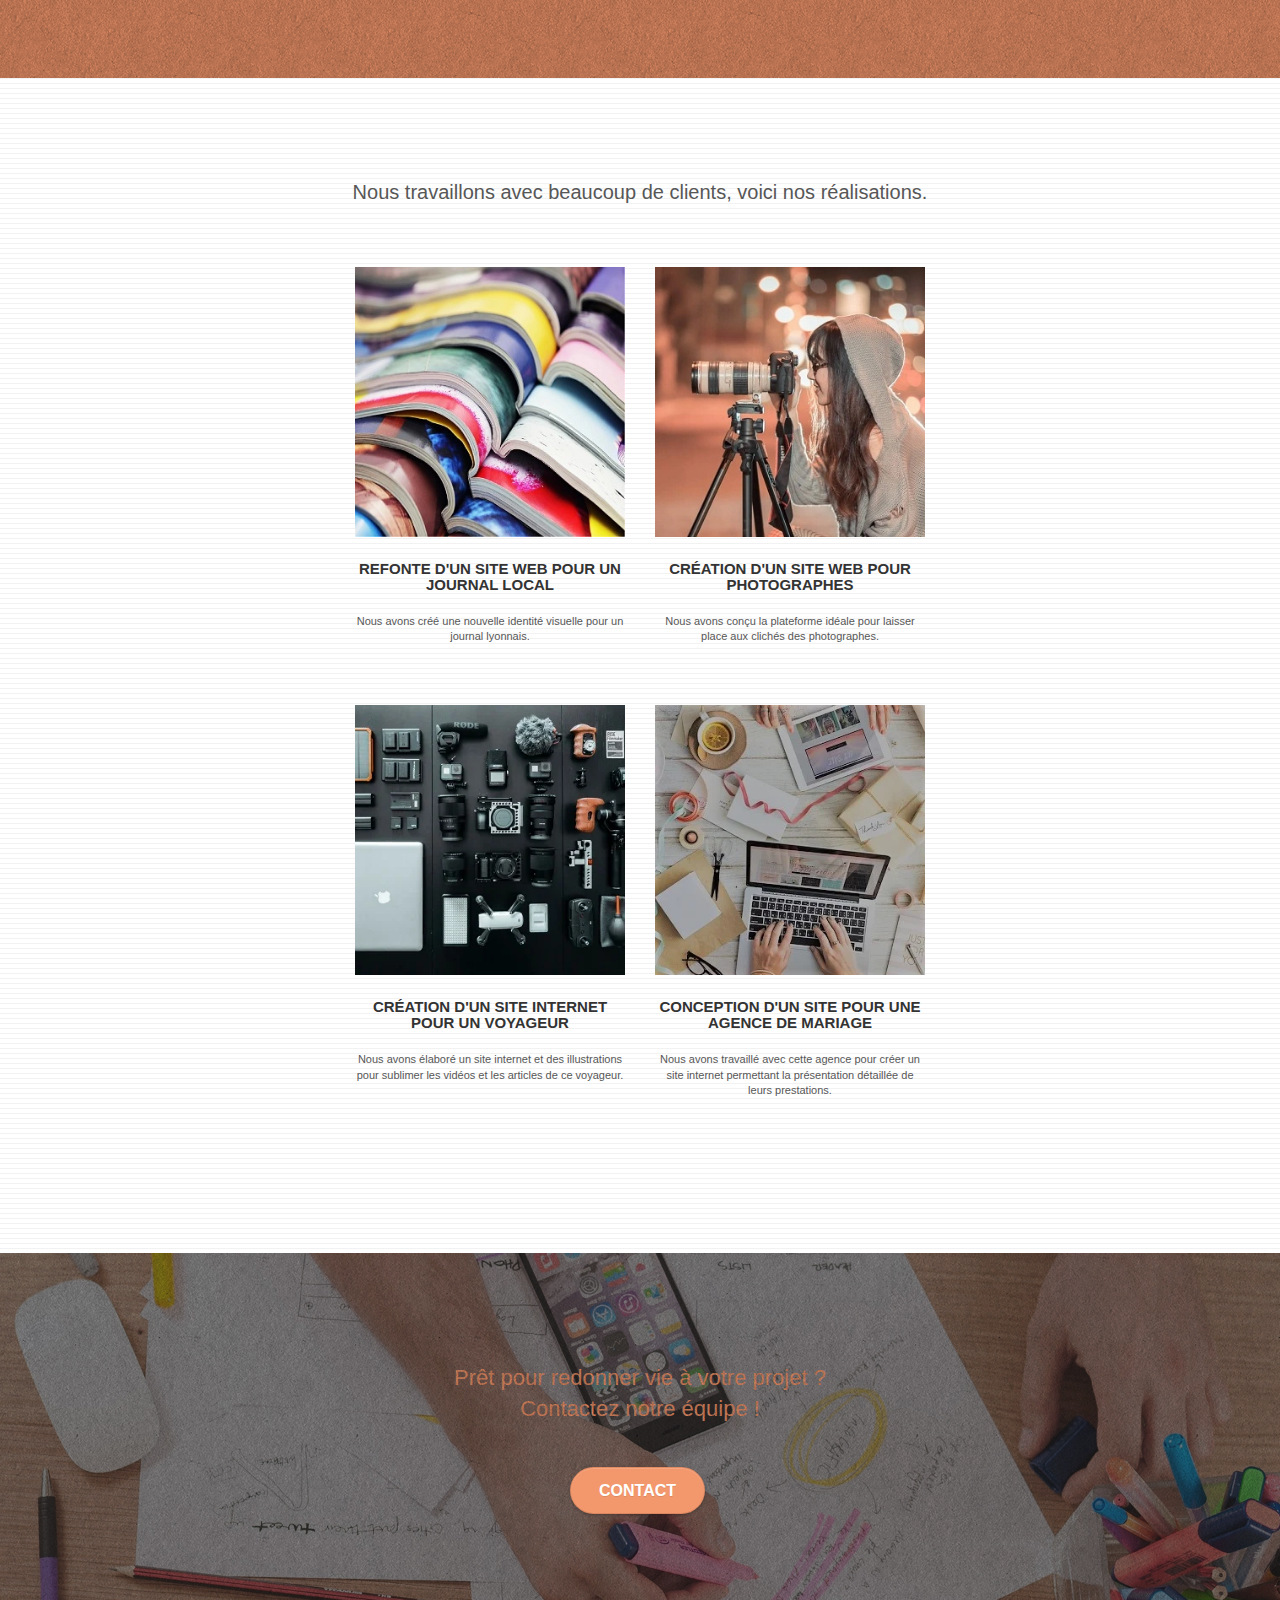
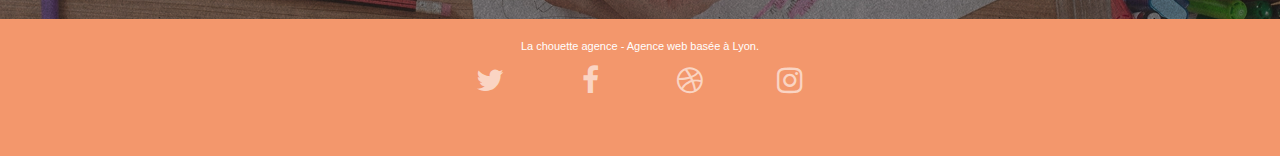
==== commit b9cb1b3b: "Première Optimisation SEO-Accessibilité" ====
--- a/index.html
+++ b/index.html
@@ -4,6 +4,7 @@
     <meta charset="utf-8">
     <meta name="keywords" content="seo, google, site web, site internet, agence design paris, agence design, agence design,agence design,agence design,agence design,agence design,agence design,agence design,agence design">
     <meta name="description" content="">
+	<meta name="robots" content="index, follow">
     <meta name="viewport" content="width=device-width, initial-scale=1.0, viewport-fit=cover">
     <link rel="shortcut icon" type="image/png" href="favicon.jpg">
     
@@ -19,7 +20,7 @@
 	<script src="./js/jquery.touchSwipe.js" defer></script>
 	<script src="./js/gmaps.js"></script>
 
-    <title>.</title>
+    <title>La Chouette Agence, Agence de web design</title>
 
     
 <!-- Analytics -->
@@ -38,7 +39,7 @@
 		<nav class="navbar row">
 			<div class="navbar-header">
 				<div class="keywords" style="color:#cccccc;font-size:1px;">Agence web à paris, stratégie web, web design, illustrations, design de site web, site web, web, internet, site internet, site</div>
-				<a class="navbar-brand" href="index.html"><img src="img/la-chouette-agence.png" alt="paris web design logo agence web meilleure agence" height="40" /></a>
+				<a class="navbar-brand" href="index.html"><img src="img/la-chouette-agence.webp" alt="paris web design logo agence web meilleure agence" height="40" /></a>
 				<div class="keywords" style="color:#cccccc;font-size:1px;">Agence web à paris, stratégie web, web design, illustrations, design de site web, site web, web, internet, site internet, site</div>
 				<button id="nav-toggle" type="button" class="ui-navbar-toggle navbar-toggle" data-toggle="collapse" data-target=".navbar-1">
 					<span class="sr-only">Toggle navigation</span><span class="icon-bar"></span><span class="icon-bar"></span><span class="icon-bar"></span>
@@ -66,7 +67,7 @@
 	<div class="container bloc-lg">
 		<div class="row tight-width-whitespace">
 			<div class="col-sm-12">
-				<img src="img/logo.png" class="center-block image-resize-mode" width="100" alt="La chouette agence, agence web paris, création logo paris" />
+				<img src="img/logo.webp" class="center-block image-resize-mode" width="100" alt="La chouette agence, agence web paris, création logo paris" />
 				<h1 class="text-center hero-bloc-text tc-white ">
 					La chouette agence.
 				</h1>
@@ -83,8 +84,8 @@
 <div class="bloc bgc-white l-bloc" id="bloc-2-services">
 	<div class="container bloc-md">
 		<div class="row">
-			<div class="col-sm-12 text-center">
-				<img alt="agence web, agence web paris, web design paris, stratégie web" src="img/title.png" />
+			<div class="col-xs-12 col-md-8 col-md-offset-2 text-center">
+				<p class="paragraphe_20">La chouette agence est une agence de web design qui aide les entreprises à devenir attractives et visibles sur Internet.</p>
 			</div>
 		</div>
 		<div class="row voffset-lg med-width-whitespace">
@@ -124,8 +125,8 @@
 		</div>
 		<div class="row voffset-lg voffset">
 			<div class="col-xs-12 col-md-8 col-md-offset-2 text-center">
-				<img alt="agence web, agence web paris, web design paris, stratégie web" src="img/citation.png" />
-
+				<p class="paragraphe_20 italique">"La chouette agence est une excellente agence web ! Les web designers ont réussi à capturer l'essence de notre entreprise et à l'intégrer à notre site. Cela nous a aidé à doubler nos ventes en Ligne à Lyon."</p>
+				<p class="paragraphe_14">Maxime Guibard, PDG de A vos fourchettes</p>
 			</div>
 		</div>
 	</div>
@@ -153,13 +154,13 @@
 <div class="bloc bgc-white bg-lines-h2-bg bg-repeat l-bloc" id="bloc-4-portfolio">
 	<div class="container bloc-lg">
 		<div class="row">
-			<div class="col-sm-12 text-center">
-				<img alt="agence web, agence web paris, web design paris, stratégie web" src="img/title2.png" />
+			<div class="col-xs-12 col-md-8 col-md-offset-2 text-center">
+				<p class="paragraphe_20">Nous travaillons avec beaucoup de clients, voici nos réalisations.</p>
 			</div>
 		</div>
 		<div class="row tight-width-whitespace portfolio-row">
 			<div class="col-sm-6">
-				<a href="#" data-lightbox="img/1.jpg" data-gallery-id="gallery-1" data-caption="Refonte d'un site web pour un journal local" data-frame="snapshot-lb"><img src="img/1.jpg" alt="paris web design logo agence web meilleure agence et refonte site web journal" class="img-responsive portfolio-thumb" /></a>
+				<a href="#" data-lightbox="img/6.webp" data-gallery-id="gallery-1" data-caption="Refonte d'un site web pour un journal local" data-frame="snapshot-lb"><img src="img/6.webp" alt="paris web design logo agence web meilleure agence et refonte site web journal" class="img-responsive portfolio-thumb" /></a>
 				<h3 class="mg-md text-center">
 					Refonte d'un site web pour un journal local
 				</h3>
@@ -168,7 +169,7 @@
 				</p>
 			</div>
 			<div class="col-sm-6">
-				<a href="#" data-lightbox="img/2.jpg" data-gallery-id="gallery-1" data-caption="Création d'un site web pour photographes" data-frame="snapshot-lb"><img src="img/2.jpg" class="img-responsive portfolio-thumb" alt="paris web design logo agence web meilleure agence, Création d'un site web pour photographes" /></a>
+				<a href="#" data-lightbox="img/5.webp" data-gallery-id="gallery-1" data-caption="Création d'un site web pour photographes" data-frame="snapshot-lb"><img src="img/5.webp" class="img-responsive portfolio-thumb" alt="paris web design logo agence web meilleure agence, Création d'un site web pour photographes" /></a>
 				<h3 class="mg-md text-center">
 					Création d'un site web pour photographes
 				</h3>
@@ -179,7 +180,7 @@
 		</div>
 		<div class="row tight-width-whitespace portfolio-row">
 			<div class="col-sm-6">
-				<a href="#" data-lightbox="img/3.bmp" data-gallery-id="gallery-1" data-caption="Création d'un site internet pour un voyageur" data-frame="snapshot-lb"><img src="img/3.bmp" class="img-responsive portfolio-thumb" alt="paris web design logo agence web meilleure agence, Création d'un site web pour voyageur"/></a>
+				<a href="#" data-lightbox="img/3.webp" data-gallery-id="gallery-1" data-caption="Création d'un site internet pour un voyageur" data-frame="snapshot-lb"><img src="img/3.webp" class="img-responsive portfolio-thumb" alt="paris web design logo agence web meilleure agence, Création d'un site web pour voyageur"/></a>
 				<h3 class="mg-md text-center">
 					Création d'un site internet pour un voyageur
 				</h3>
@@ -188,7 +189,7 @@
 				</p>
 			</div>
 			<div class="col-sm-6">
-				<a href="#" data-lightbox="img/4.bmp" data-gallery-id="gallery-1" data-caption="Conception d'un site pour une agence de mariage" data-frame="snapshot-lb"><img src="img/4.bmp" class="img-responsive portfolio-thumb" alt="paris web design logo agence web meilleure agence, Création d'un site web pour agence de mariage" /></a>
+				<a href="#" data-lightbox="img/4.webp" data-gallery-id="gallery-1" data-caption="Conception d'un site pour une agence de mariage" data-frame="snapshot-lb"><img src="img/4.webp" class="img-responsive portfolio-thumb" alt="paris web design logo agence web meilleure agence, Création d'un site web pour agence de mariage" /></a>
 				<h3 class="mg-md text-center">
 					Conception d'un site pour une agence de mariage
 				</h3>
@@ -247,45 +248,6 @@
 					</div>
 					<div class="keywords" style="color:#F3976C;">Agence web à paris, stratégie web, web design, illustrations, design de site web, site web, web, internet, site internet, site</div>
 				</div>
-				<div class="row">
-					<div class="col-sm-4">
-						Partenaires
-							<ul>
-								<li><a href="voiture.com">voiture.com</a></li>
-								<li><a href="pizza.com">pizza.com</a></li>
-								<li><a href="matoiture.com">matoiture.com</a></li>
-								<li><a href="immobilierseo.com">immobilierseo.com</a></li>
-							</ul>		
-					</div>
-					<div class="col-sm-4">
-						Annuaires liste 1
-						<ul>
-							<li><a href="annuaireagence.com">annuaireagence.com</a></li>
-							<li><a href="annuaireseo.com">annuaireseo.com</a></li>
-							<li><a href="annuairemarketing.com">annuairemarketing.com</a></li>
-							<li><a href="123seoture.com">123seo.com</a></li>
-							<li><a href="123site.com">123site.com</a></li>
-							<li><a href="annuairewordpress.com">annuairewordpress.com</a></li>
-							<li><a href="listeagence.com">listeagence.com</a></li>
-							<li><a href="meilleuresagencesparis.com">meilleuresagencesparis.com</a></li>
-							<li><a href="listeseo.com">listeseo.com</a></li>
-						</ul>
-					</div>
-					<div class="col-sm-4">
-						Annuaires liste 2
-						<ul>
-							<li><a href="betterseo.com">betterseo.com</a></li>
-							<li><a href="ameliorerseo.com">ameliorerseo.com</a></li>
-							<li><a href="seojuicelien.com">seojuicelien.com</a></li>
-							<li><a href="meilleursliens.com">meilleursliens.com</a></li>
-							<li><a href="liensagogo.com">liensagogo.com</a></li>
-							<li><a href="backlink.com">backlink.com</a></li>
-							<li><a href="linkjuiceannuaire.com">linkjuiceannuaire.com</a></li>
-							<li><a href="remontersurgoogle.com">remontersurgoogle.com</a></li>
-							<li><a href="vraiseofiable.com">vraiseofiable.com</a></li>
-						</ul>
-					</div>
-				</div>
 			</div>
 		</div>
 	</div>
--- a/style.css
+++ b/style.css
@@ -91,7 +91,7 @@
 }
 
 .texture-paper::before {
-    background: url("img/texture-paper.png");
+    background: url("img/texture-paper.webp");
     background-size: 280px 280px;
 }
 
@@ -740,6 +740,7 @@
 }
 
 .portfolio-thumb {
+    margin: auto;
     margin-bottom: 24px;
 }
 
@@ -810,19 +811,19 @@
 }
 
 .bg-dots-bg {
-    background-image: url("img/dots-bg.png");
+    background-image: url("img/dots-bg.webp");
 }
 
 .bg-lines-h2-bg {
-    background-image: url("img/lines-h2-bg.png");
+    background-image: url("img/lines-h2-bg.webp");
 }
 
 .bg-banniere {
-    background-image: url("img/la-chouette-agence-banniere.jpg");
+    background-image: url("img/la-chouette-agence-banniere.webp");
 }
 
 .bg-presentation {
-    background-image: url("img/image-de-presentation.bmp");
+    background-image: url("img/image-de-presentation.webp");
 }
 
 @media (max-width: 1024px) {
@@ -1039,4 +1040,28 @@
     .bloc-mob-center-text {
         text-align: center;
     }
+}
+
+
+/* Optimisation SEO - Accessibilité */
+
+
+/* Paragraphe remplaçant les images avec du texte */
+
+.paragraphe_20{
+    font-size: 20px;
+}
+.paragraphe_14{
+    font-size: 14px;
+}
+.italique{
+    font-style: italic;
+}
+
+
+/* Indicateur de focus */
+
+a:focus-visible{
+    border: 3px solid red;
+    box-shadow: 0px 0px 15px black;
 }